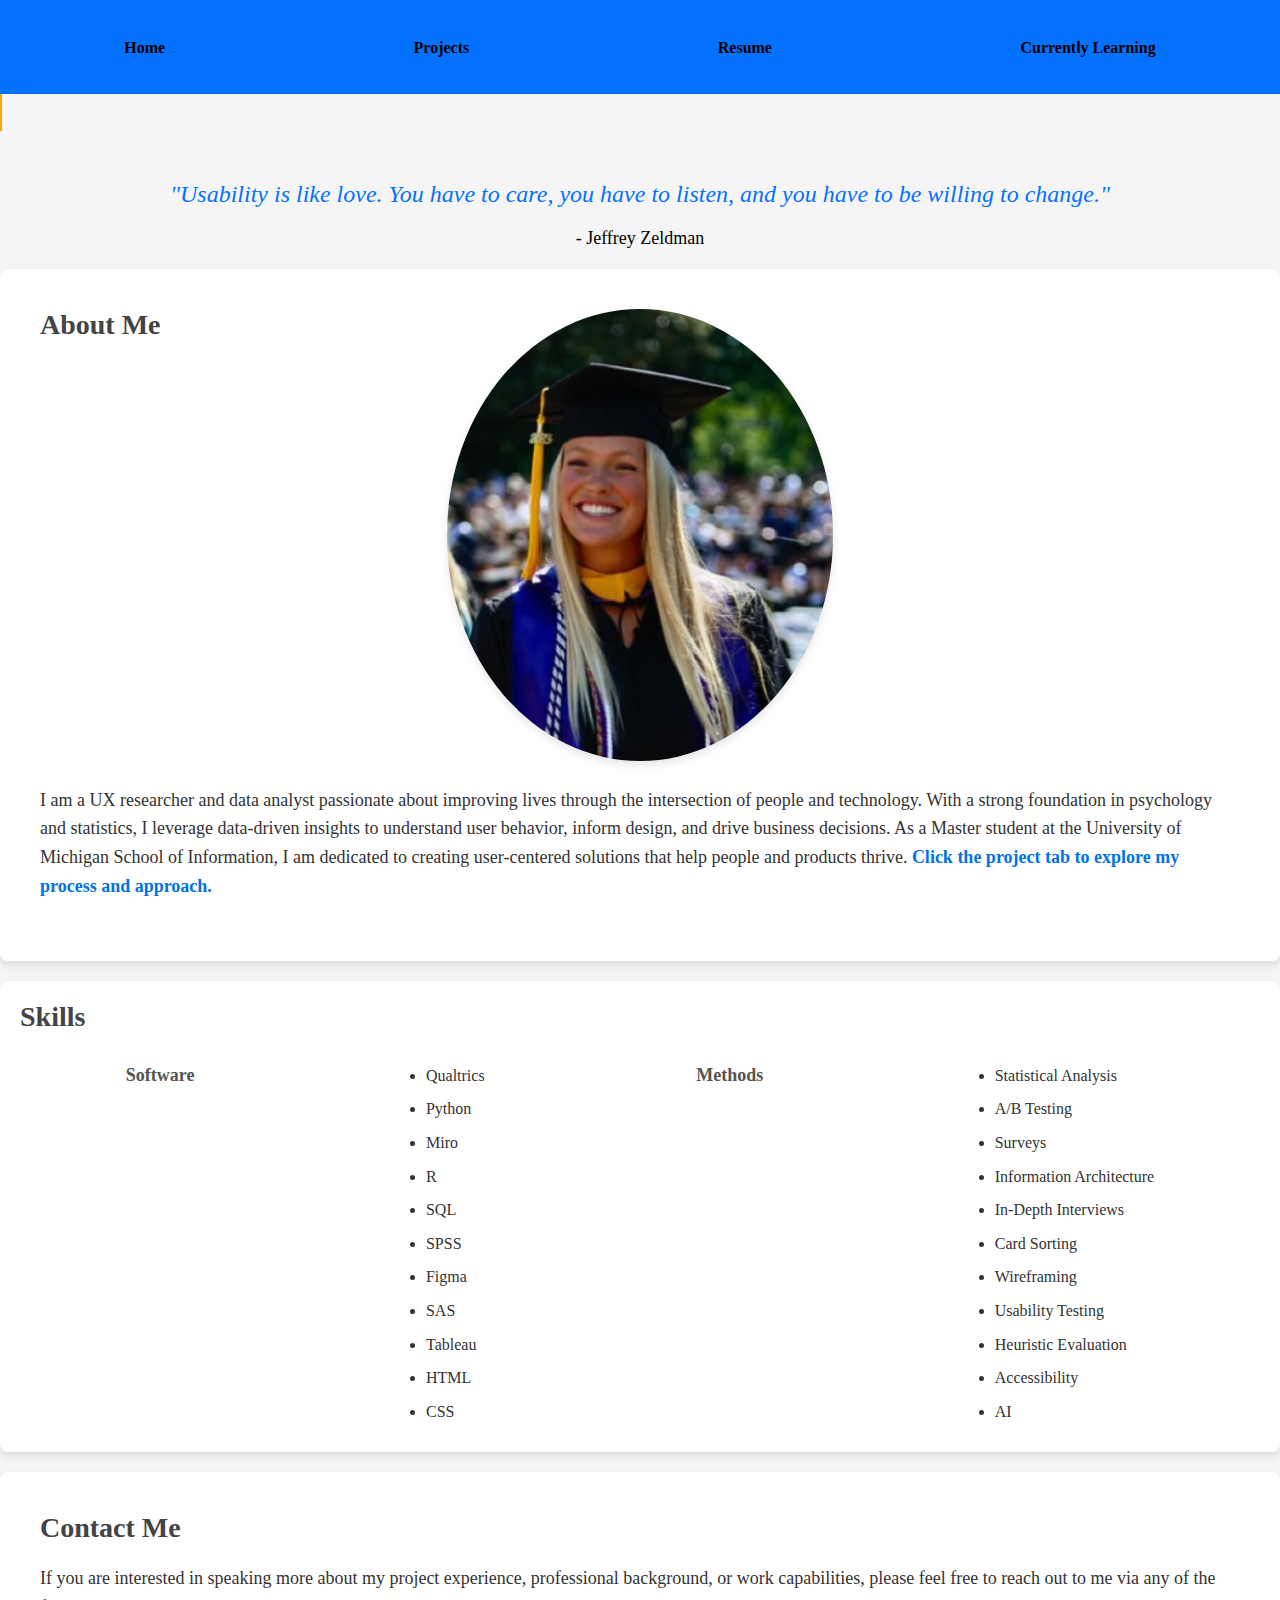
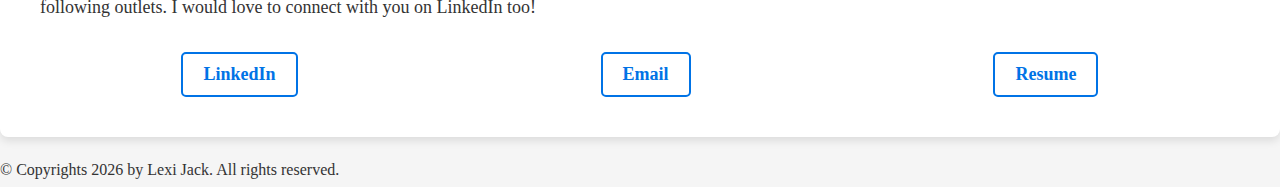
==== index.html @ b015db2d "Add files via upload" ====
<!DOCTYPE html>
<html lang="en">
 <head>
    <meta charset="UTF-8">
    <meta name="viewport" content="width=device-width, initial-scale=1.0">
    <title>Lexi Jack's Portfolio</title>
    <link rel="stylesheet" href="css/html5reset.css">
    <link rel="stylesheet" href="css/style.css">
 </head>
 <body>
    <header>
        <div class="skip"><a href="">Skip to Main Content</a></div>
        <nav>
            <ul>
                <li><a href = "index.html">Home</a></li>
                <li><a href = "projects.html">Projects</a></li>
                <li><a href = "resume.html">Resume</a></li>
                <li><a href = "learning.html">Currently Learning</a></li>
            </ul>
        </nav>
        <div class="typed-out"> <h1>Hello, I'm Lexi Jack...UX Researcher and Data Enthusiast.</h1></div>
    </header>
    <main id = "main">
    <div class="quote">
       <h2 id="quote"> "Usability is like love. You have to care, you have to listen, and you have to be willing to change."</h2>
    </div>
    <div class="author">
       <h2 id="author"> - Jeffrey Zeldman</h2>
    </div>
    <div class="about-me">
        <div class="about-title">About Me</div>
        <img src="images/me.JPG" alt="Photo of Lexi Jack" class="profile-pic">
        <p>
            I am a UX researcher and data analyst passionate about improving lives through the intersection of people and technology. With a strong foundation in psychology and statistics, I leverage data-driven insights to understand user behavior, inform design, and drive business decisions. As a Master student at the University of Michigan School of Information, I am dedicated to creating user-centered solutions that help people and products thrive. <a href="projects.html">Click the project tab to explore my process and approach.</a>
        </p>
    </div>
    <div class="skills-container">
        <div class="skills-title">Skills</div>
            <div class="skills-column" id="my-software">
                <h4 class="sub-title">Software</h4>
                <ul>
                    <li>Qualtrics</li>
                    <li>Python</li>
                    <li>Miro</li>
                    <li>R</li>
                    <li>SQL</li>
                    <li>SPSS</li>
                    <li>Figma</li>
                    <li>SAS</li>
                    <li>Tableau</li>
                    <li>HTML</li>
                    <li>CSS</li>
                </ul>
        
                <h4 class="sub-title">Methods</h4>
                <ul>
                    <li>Statistical Analysis</li>
                    <li>A/B Testing</li>
                    <li>Surveys</li>
                    <li>Information Architecture</li>
                    <li>In-Depth Interviews</li>
                    <li>Card Sorting</li>
                    <li>Wireframing</li>
                    <li>Usability Testing</li>
                    <li>Heuristic Evaluation</li>
                    <li>Accessibility</li>
                    <li>AI</li>
                </ul>
            </div>
        </div>

        <div class="contact-section">
            <div class="contact-title">Contact Me</div>
            <p class="contact-text">
                If you are interested in speaking more about my project experience, professional background, or work capabilities, please feel free to reach out to me via any of the following outlets. I would love to connect with you on LinkedIn too!
            </p>
            <div class="contact-links">
                <a href="https://www.linkedin.com/in/lexi-jack" target="_blank" class="contact-link">LinkedIn</a>
                <a href="mailto:lexijack@umich.edu" class="contact-link">Email</a>
                <a href="resume.html" class="contact-link">Resume</a>
            </div>
        </div>

</main>
<footer id = "footer1">
        <p>© Copyrights <span id="year"></span> by Lexi Jack. All rights reserved.</p>
        <script>
            document.getElementById("year").innerHTML = new Date().getFullYear();
            </script>
    </footer>
    <script src="my_project.js"></script>
</body>
</html>
---- css/style.css ----
/* General Styling */ 
body {
    margin: 0;
    padding: 0;
    font-family: Montserrat, 'IBM Plex super family', 'Nunito Sans' 'Merriweather';
    background-color: #f5f5f5;
    color: #333;
}

.container {
    max-width: 800px;
    margin: 40px auto;
    background-color: #ffffff;
    padding: 20px 40px;
    border-radius: 8px;
    box-shadow: 0 4px 8px rgba(0, 0, 0, 0.1);
}
/* Typing Animation */
.typed-out{
    overflow: hidden;
    border-right: .15em solid orange;
    white-space: nowrap;
    animation: 
    typing 2.5s steps(50, end) forwards;
    width: 0;
  }
  @keyframes typing {
    from { width: 0 }
    to { width: 100% }
  }

  @media screen and (prefers-reduced-motion: reduce){
    html{
        scroll-behavior: auto; /* Removes scroll animation */
    }
  
    .skip a{
      -webkit-transition: none; /* sets to default setting */
      transition: none;        /* sets to default setting */
     }

  }

h1 {
    text-align: center;
    font-size: 1.3em;
    color: #333;
    margin-bottom: 10px;
}
h2 {
    text-align: center;
    font-size: 24px;
    margin-bottom: 10px;
}
h3{
    display: block;
    margin-left: auto;
    margin-right: auto;
    text-align: center;
}

p {
    font-size: 16px;
    margin: 5px 0;
}

nav li{
    display:inline;
    padding-right:20px;
  
  }

  /* Style the nav elements */
  nav a{
    color: black;
    font-weight: bold;
    text-decoration: none;
  }
  
  .skip a{
    background: white;
    left: 0;
    padding: 6px;
    -webkit-transition: top 1s ease-out;
    transition: top 1s ease-out;
    z-index: 1;
  }
  
  nav{
    background-color: #0571ff;
    padding: 25px 0; 
    text-align: left;
    position: sticky;
    top: 0;
    overflow: hidden;
  }

nav a:hover, nav a:focus{
    text-decoration: underline;
    background-color: #ffffff;
  }

nav a:active{
  border-bottom: 3px solid red;
  background-color: #0571ff;
}

nav ul li a.active-page
{
  text-decoration: underline;
  background-color:blue;
}

.skip a{
    position: absolute;
    top: -40px;
  }
  
  
  /* Position the skip class element when it is in focus*/
  .skip a:focus{
    top: 1%;
  }

.section {
    margin-bottom: 30px;
}

.section-title {
    font-size: 20px;
    background-color: #e6e6e6;
    padding: 10px;
    border-radius: 5px;
    font-weight: bold;
    text-transform: uppercase;
}

.info {
    margin: 15px 0;
}

#contact {
    margin: 15px 0;
    text-align: center;
}

.sub-title {
    font-weight: bold;
    font-size: 18px;
    color: #555;
}

.info > span {
    display: block;
    margin-bottom: 5px;
}

.info > br {
    display: none;
}

ul {
    margin-top: 10px;
    padding-left: 20px;
    list-style-type: disc;
}

ul li {
    margin-bottom: 8px;
}

p, li {
    line-height: 1.6;
}

/* Quote Section Styling */
#quote {
    text-align: center;
    font-size: 24px;
    font-style: italic;
    margin: 50px 0 20px;
    color: #0571ff;
}

#author {
    text-align: center;
    font-size: 18px;
    color: black
}

/* About Me Section Styling */
.about-me {
    background-color: #ffffff;
    padding: 40px;
    margin: 20px 0;
    border-radius: 8px;
    box-shadow: 0 4px 8px rgba(0, 0, 0, 0.1);
    display: grid;
    grid-template-columns: 1fr 1fr 1fr;
    align-items: start;
    gap: 20px;
}

.about-me >:last-child{
        width: 100% ;
        min-height: 100px;
        grid-column: 1 / -1;
}

.profile-pic {
    border-radius: 50%;
    object-fit: cover;
    box-shadow: 0 4px 8px rgba(0, 0, 0, 0.1);
}
.about-title {
    font-size: 28px;
    margin-bottom: 20px;
    color: #444;
    font-weight: bold;
}

.about-me p {
    font-size: 18px;
    line-height: 1.6;
    margin-bottom: 20px;
    color: #333;
}

.about-me a {
    color: #0073e6;
    text-decoration: none;
    font-weight: bold;
}

.about-text a:hover {
    text-decoration: underline;
}
/* Skills Section Styling */

.skills-container {
    gap: 20px;
    background-color: #ffffff;
    padding: 20px;
    border-radius: 8px;
    box-shadow: 0 4px 8px rgba(0, 0, 0, 0.1);
    margin-top: 20px;
}

.skills-column {
    display: flex;
    flex-wrap: wrap;
    justify-content: space-around;
    align-items: baseline;
    min-width: 250px;
}

.skills-title {
    font-size: 28px;
    color: #444;
    margin-bottom: 20px;
    font-weight: bold;
    }

    .skills p {
        margin: 10px 0;
        text-align: left;
    }
/* Contact Me Section Styling */
.contact-section {
    background-color: #ffffff;
    padding: 40px;
    margin: 20px 0;
    border-radius: 8px;
    box-shadow: 0 4px 8px rgba(0, 0, 0, 0.1);
}

.contact-title {
    font-size: 28px;
    color: #444;
    margin-bottom: 20px;
    font-weight: bold;
}

.contact-text {
    font-size: 18px;
    color: #333;
    line-height: 1.6;
    margin-bottom: 30px;
}

.contact-links {
    display: flex;
    justify-content: space-around;
    align-items: center;
    flex-wrap: wrap;
    gap: 20px;
}

.contact-link {
    font-size: 18px;
    color: #0073e6;
    text-decoration: none;
    font-weight: bold;
    padding: 10px 20px;
    border: 2px solid #0073e6;
    border-radius: 5px;
    transition: background-color 0.3s ease, color 0.3s ease;
}

.contact-link:hover {
    background-color: #0073e6;
    color: #ffffff;
}

/*Project Pages styling*/
 .project-img, .griditem{
    display: block;
    margin-left: auto;
    margin-right: auto;
    width: 100%;
    text-align: center;
    overflow: hidden;
    border-radius: none;
}
.project-img img, .griditem img{
    width: 600px;
    height: auto;
    transition: transform 0.3s ease;
}
.project-img:hover img, .griditem:hover img {
    transform: scale(1.1);
}
#gale-title, #umic-title, #gale-subtitle, #umic-subtitle {
    display: block;
    margin-left: auto;
    margin-right: auto;
    text-align: center;
    font-size: 18px;
}
.step2, .step3, .step4{
    margin: 30px 0 3px 0;
}


/* Logistic Section */
.logistic {
    display: flex;
    justify-content: space-between;
    flex-wrap: wrap;
    background-color: #fff;
    padding: 20px;
    border-radius: 8px;
    margin: 20px 0;
}

.logistic div {
    flex: 1 1 calc(25% - 20px);
    margin: 10px;
}

.logistic h4 {
    font-size: 1.2em;
    margin-bottom: 8px;
}

.logistic p {
    margin: 0;
    font-size: 1em;
}

/* Step Sections */
.step1, .step2, .step3,.step4, .step5, .step6 {
    background-color: #ffffff;
    padding: 20px;
    border-radius: 8px;
    margin: 20px 0;
    box-shadow: 0 2px 4px rgba(0, 0, 0, 0.1);
}

.step1 h4, .step2, .step3, .step4, .step5, .step6 h4 {
    margin-top: 0;
    font-size: 1.5em;
}

/* Persona Section */
.persona {
    display: flex;
    flex-wrap: wrap;
    align-items: flex-start;
    gap: 20px;
}

.persona-img img{
    display: block;
    margin-left: auto;
    margin-right: auto;
    border-radius: 8px;
    box-shadow: 0 4px 6px rgba(0, 0, 0, 0.1);
}

.persona-txt {
    flex: 1;
}

.persona-txt h5 {
    margin-top: 20px;
    font-size: 1.2em;
}

.persona-txt p {
    margin-bottom: 10px;
    line-height: 1.5;
}

.step3 img{
    display: block;
    margin-left: auto;
    margin-right: auto;
    width: 1000px;
}
/* Interaction Map */
.interaction-img img{
    display: block;
    margin-left: auto;
    margin-right: auto;
    border-radius: 8px;
    box-shadow: 0 4px 6px rgba(0, 0, 0, 0.1);
}
.interaction-txt p {
    margin-bottom: 10px;
    margin-left: 4%;
    line-height: 1.5;
}
/*Interview section styling*/

.interview-img img{
    display: block;
    margin-left: auto;
    margin-right: auto;
    border-radius: 8px;
    box-shadow: 0 4px 6px rgba(0, 0, 0, 0.1);
}

.interview-txt {
    flex: 1;
}

.interview-txt p {
    margin-bottom: 10px;
    line-height: 1.5;
}

/*Heuristic Evaluation Styling*/
.heuristic-img img{
    display: block;
    margin-left: auto;
    margin-right: auto;
    border-radius: 8px;
    box-shadow: 0 4px 6px rgba(0, 0, 0, 0.1);
}
.heuristic-txt p {
    margin-bottom: 10px;
    margin-left: 4%;
    line-height: 1.5;
}
.heuristic-list li {
    margin-bottom: 10px;
    margin-left: 6%;
    line-height: 1.5;
    font-size: medium;
    font-style: oblique;
}

/*Findings Styling*/
.findings-txt p {
    margin-bottom: 10px;
    margin-left: 4%;
    line-height: 1.5;
}
.findings-list li {
    margin-bottom: 10px;
    margin-left: 6%;
    line-height: 1.5;
}



/* Project Image */
.project-img {
    display: flex;
    flex-direction: column;text-align: center;
    font-size: 18px;
    color: black
}
.project-img img {
    width: 100%;
    max-width: 600px;
    display: block;
    margin: 20px auto;
    border-radius: 8px;
    box-shadow: 0 4px 6px rgba(0, 0, 0, 0.1);
}

#rq {
    font-style: italic;
}

/*Learning Gallery Styling*/
#cook {
    text-align: center;
    font-style: italic;
    font-size: 24px;
    color: black
}
.gallery {
    display: grid;
    grid-template-columns: 1fr;
    width: 100%;
    grid-row: auto;
    gap: 20px 20px;
    margin: 0 auto;
    padding: 20px;
    position: relative;
    align-items: start;
    justify-items: center;
}

.griditem img {
    border-radius: 8px;
    box-shadow: 0 4px 6px rgba(0, 0, 0, 0.1);
}

/* Infor Arc Map Images */
.old-infoarc-img, .new-infoarc-img {
    display: block;
    width: 100%;
    max-width: 600px;
}
.project-img img {
    width: 100%;
    max-width: 600px;
    display: block;
    margin: 20px auto;
    border-radius: 8px;
    box-shadow: 0 4px 6px rgba(0, 0, 0, 0.1);
}

/*Int Cent  Redesign Gallery */
.wireframe-gallery {
    display: grid;
    grid-template-columns: 1fr;
    width: 100%;
    grid-row: auto;
    gap: 20px 20px;
    margin: 0 auto;
    padding: 20px;
    position: relative;
    align-items: start;
    justify-items: center;
}

.wireframe-item img {
    border-radius: 8px;
    box-shadow: 0 4px 6px rgba(0, 0, 0, 0.1);
}

/* Responsive Design*/
@media (min-width: 850px) {
    body {
        font-size: 16px;
    }

    .container {
        max-width: 800px;
        padding: 20px 40px;
    }

    h1, h2, h3 {
        font-size: 1.5em;
    }

    .skills-column {
        flex-direction: row;
        justify-content: space-around;
        align-items: baseline;
    }

    nav {
        text-align: left;
    }

    nav ul {
        display: flex;
        justify-content: space-around;
        padding: 0;
    }

    nav li {
        display: inline; /* Horizontal menu */
        padding: 0 15px;
    }

    .logistic div {
        flex: 1 1 calc(25% - 20px); /* Evenly spaced flex items */
        margin: 10px;
    }

    .gallery {
        display: grid;
        grid-template-columns: 1fr 1fr;
        width: 100%;
        grid-row: auto;
        gap: 20px 20px;
        margin: 0 auto;
        padding: 20px;
        position: relative;
        align-items: start;
        justify-items: center;
    }
    img{
        width: 600px;
        height: auto;
        transition: transform 0.3s ease;
    }
}
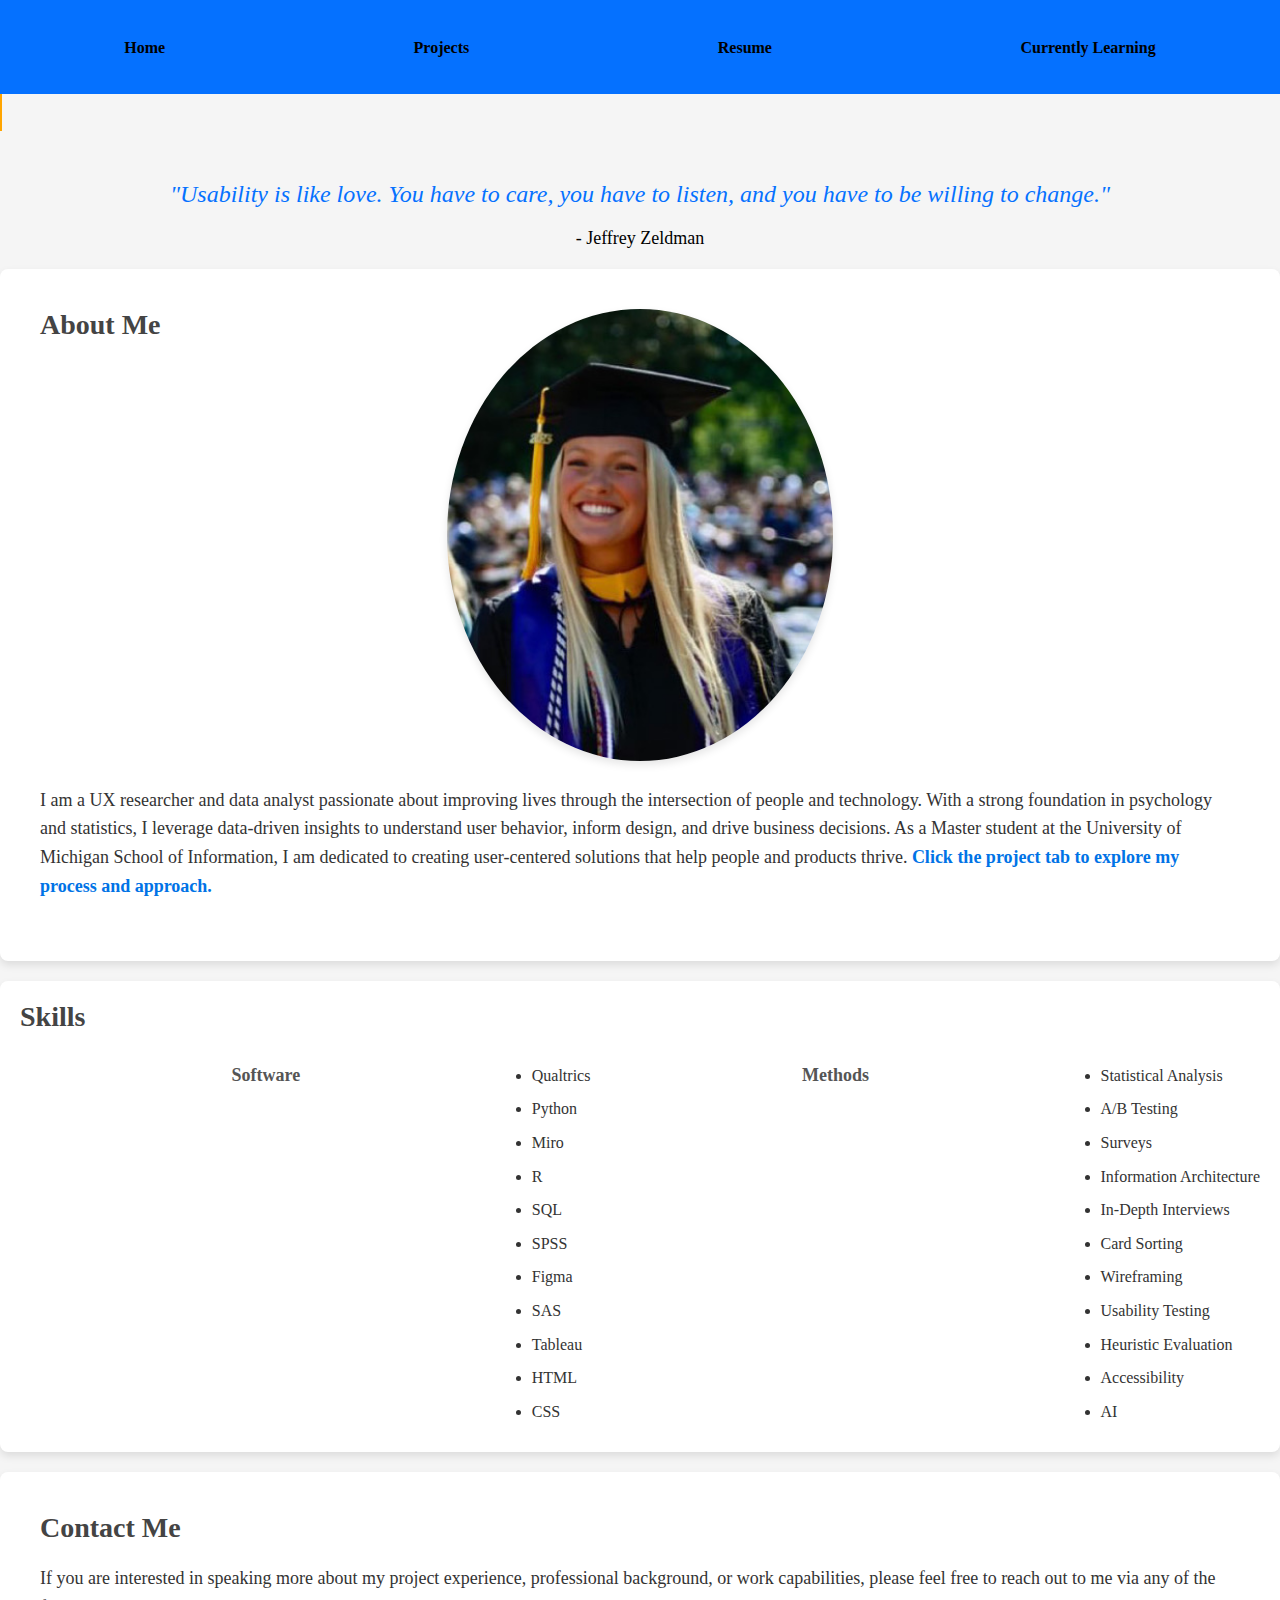
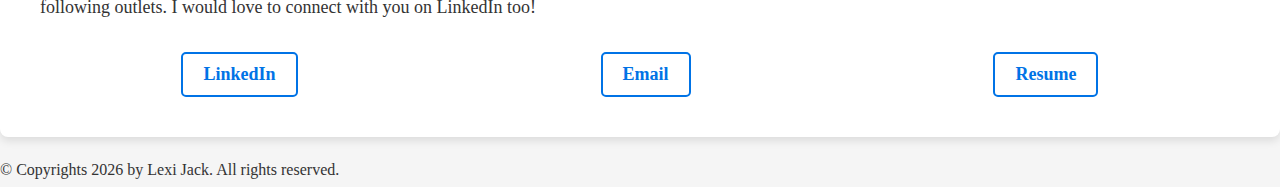
==== commit 22cf9790: "Add files via upload" ====
--- a/index.html
+++ b/index.html
@@ -37,7 +37,7 @@
     <div class="skills-container">
         <div class="skills-title">Skills</div>
             <div class="skills-column" id="my-software">
-                <h4 class="sub-title">Software</h4>
+                <h3 class="sub-title">Software</h3>
                 <ul>
                     <li>Qualtrics</li>
                     <li>Python</li>
@@ -52,7 +52,7 @@
                     <li>CSS</li>
                 </ul>
         
-                <h4 class="sub-title">Methods</h4>
+                <h3 class="sub-title">Methods</h3>
                 <ul>
                     <li>Statistical Analysis</li>
                     <li>A/B Testing</li>
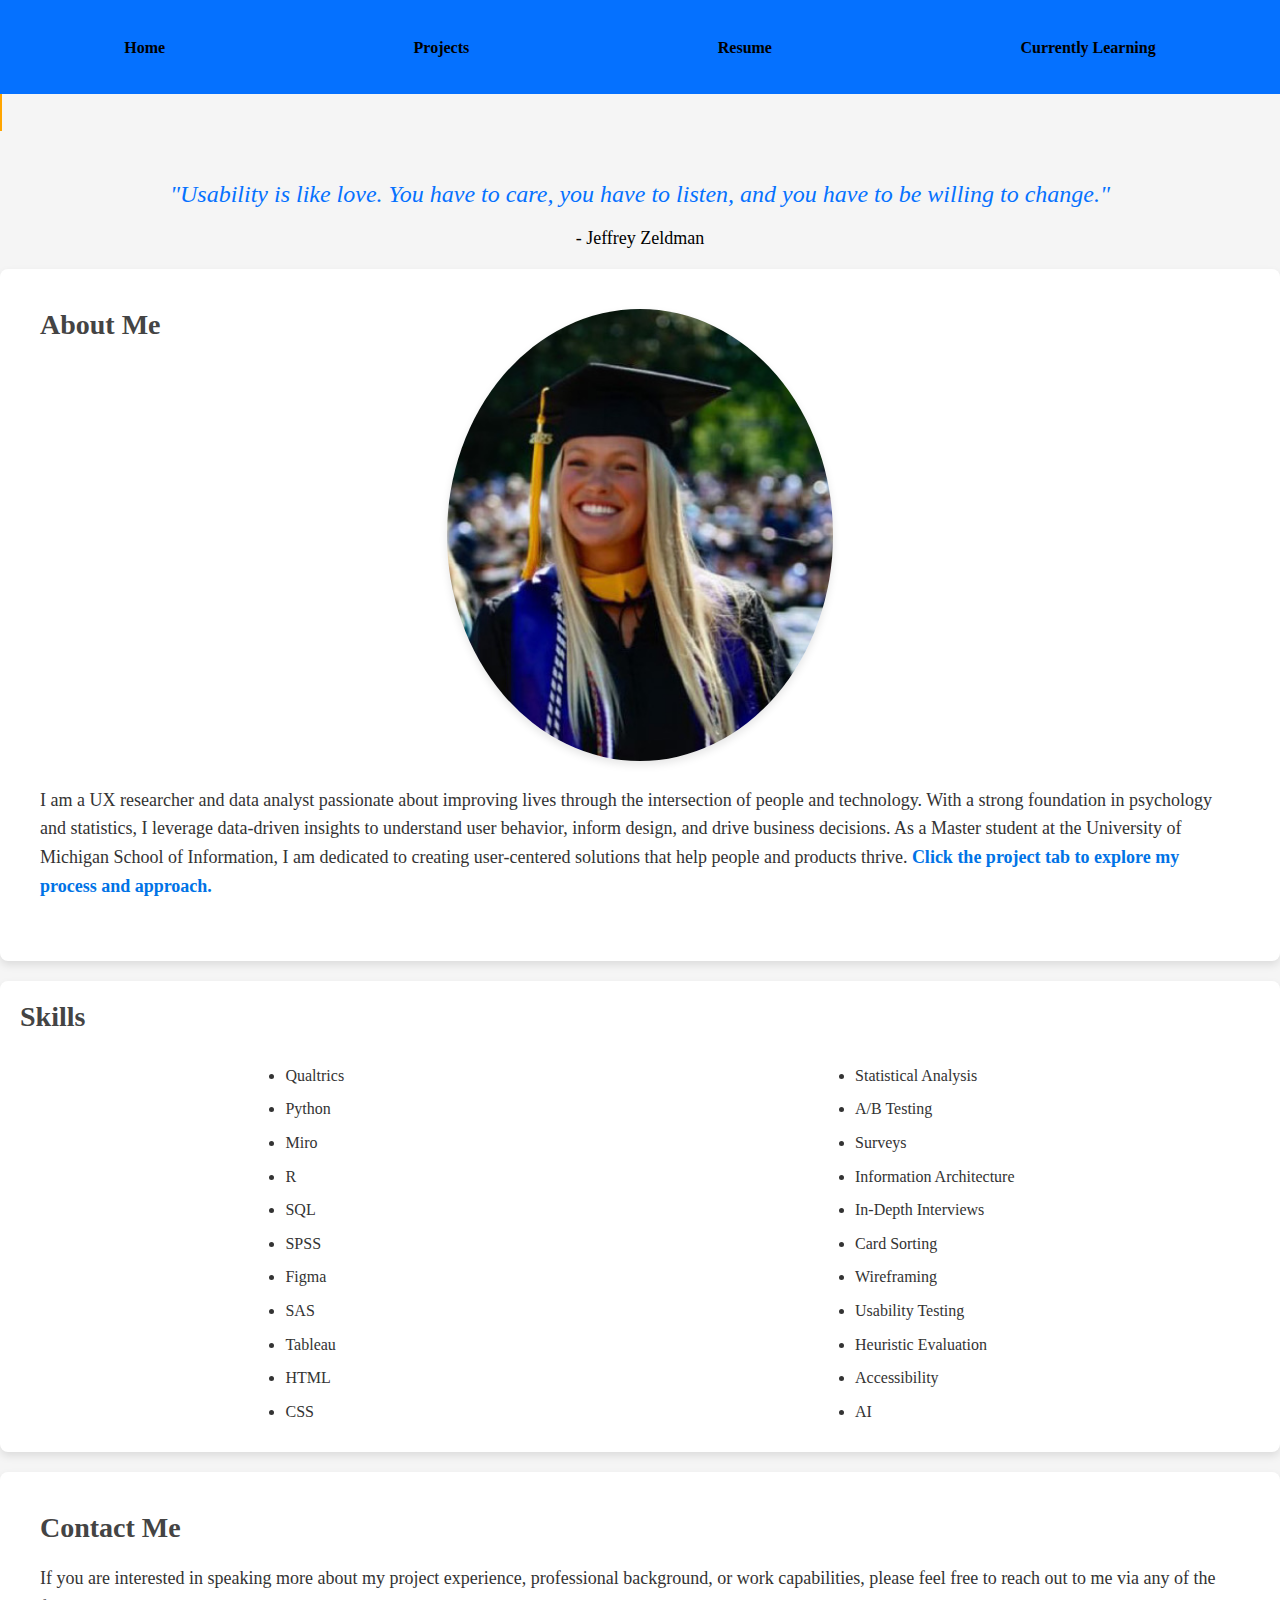
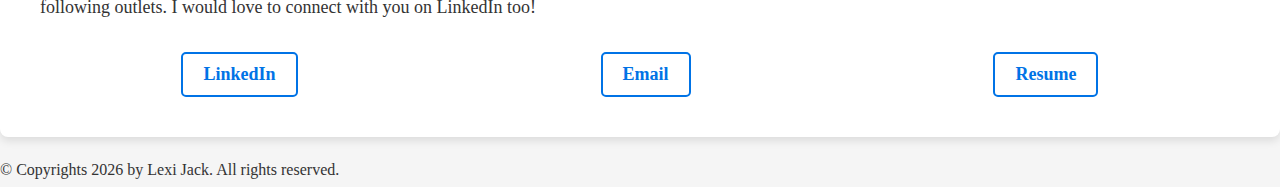
==== commit 054e1310: "Add files via upload" ====
--- a/index.html
+++ b/index.html
@@ -37,7 +37,6 @@
     <div class="skills-container">
         <div class="skills-title">Skills</div>
             <div class="skills-column" id="my-software">
-                <h3 class="sub-title">Software</h3>
                 <ul>
                     <li>Qualtrics</li>
                     <li>Python</li>
@@ -51,8 +50,6 @@
                     <li>HTML</li>
                     <li>CSS</li>
                 </ul>
-        
-                <h3 class="sub-title">Methods</h3>
                 <ul>
                     <li>Statistical Analysis</li>
                     <li>A/B Testing</li>
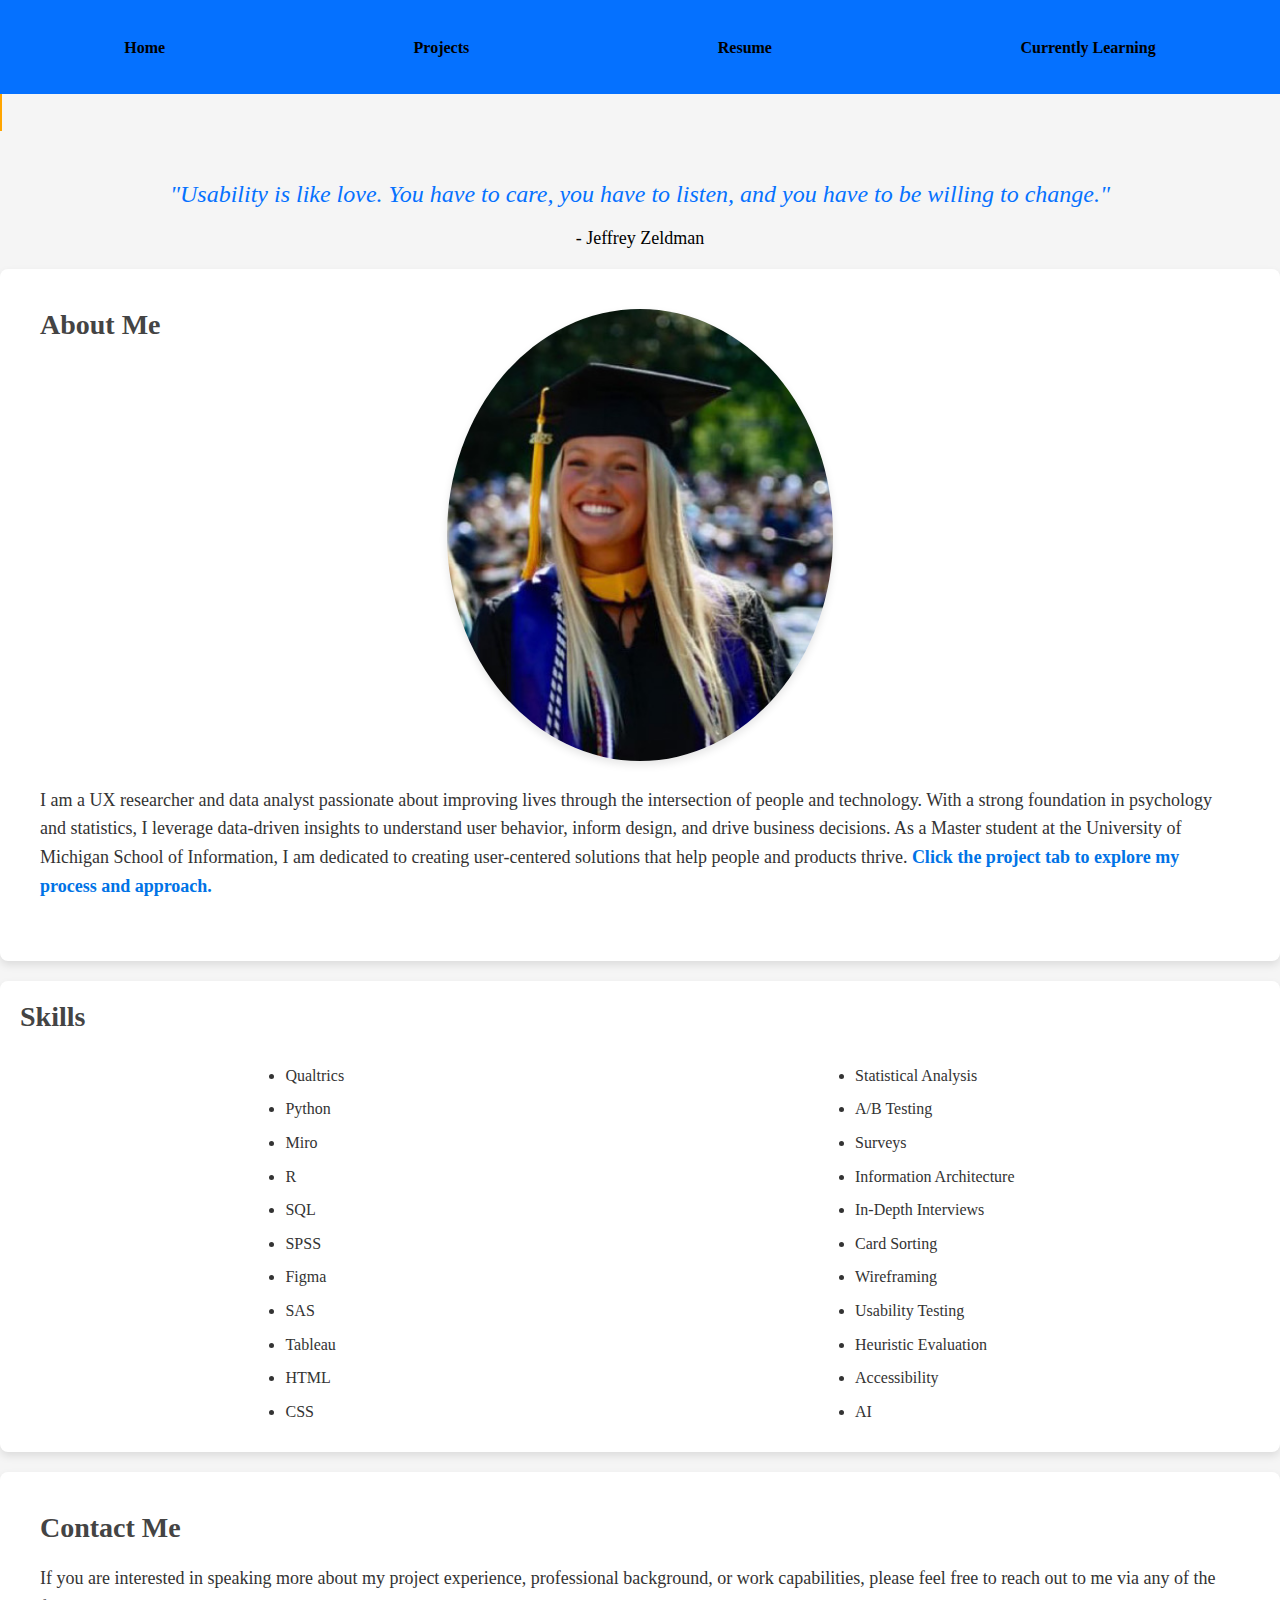
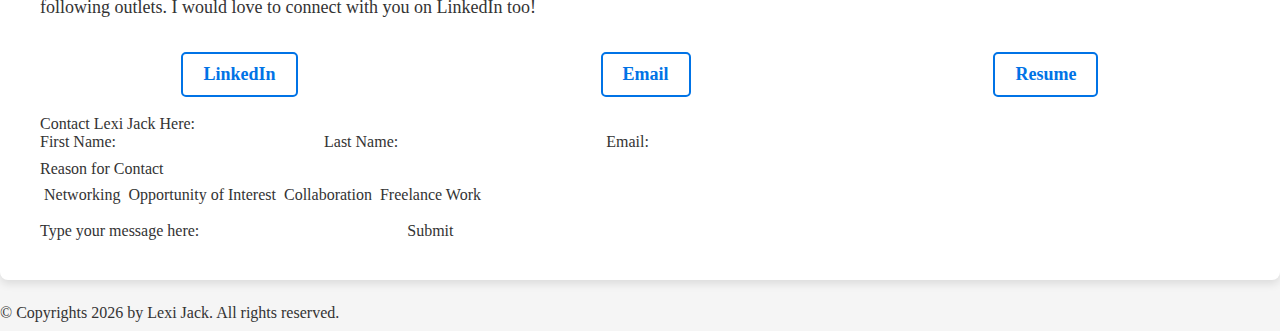
==== commit 257703ac: "Add files via upload" ====
--- a/index.html
+++ b/index.html
@@ -76,6 +76,43 @@
                 <a href="mailto:lexijack@umich.edu" class="contact-link">Email</a>
                 <a href="resume.html" class="contact-link">Resume</a>
             </div>
+            <br>
+        <form
+            action="https://formspree.io/f/xbljeond"
+            method="POST"
+          >
+        <fieldset>
+            <legend id="contactme">Contact Lexi Jack Here:</legend>
+            <label for="first-name">First Name:</label>
+            <input type="text" name="first-name" id="first-name" required>
+
+            <label for="last-name">Last Name:</label>
+            <input type="text"  name="last-name" id="last-name" required>
+
+            <label for="email">Email: </label>
+            <input type="text" name="email" id="email" required>
+
+            <div class="interest">
+                <p>Reason for Contact</p>
+                <input type="radio" id="networking" name="interest-reason" value="networking">
+                <label for="networking">Networking</label>
+
+                <input type="radio" id="opportunity" name="interest-reason" value="opportunity">
+                <label for="opportunity">Opportunity of Interest</label>
+
+                <input type="radio" id="collab" name="interest-reason" value="collab">
+                <label for="collab">Collaboration</label>
+
+                <input type="radio" id="freelance" name="interest-reason" value="freelance">
+                <label for="freelance">Freelance Work</label>
+            </div>
+            <br>
+            <label for="message">Type your message here:</label>
+            <input type="textarea" name="message" id="message" required>
+
+            <input type="submit" value="Submit">
+        </fieldset>
+    </form>
         </div>
 
 </main>
